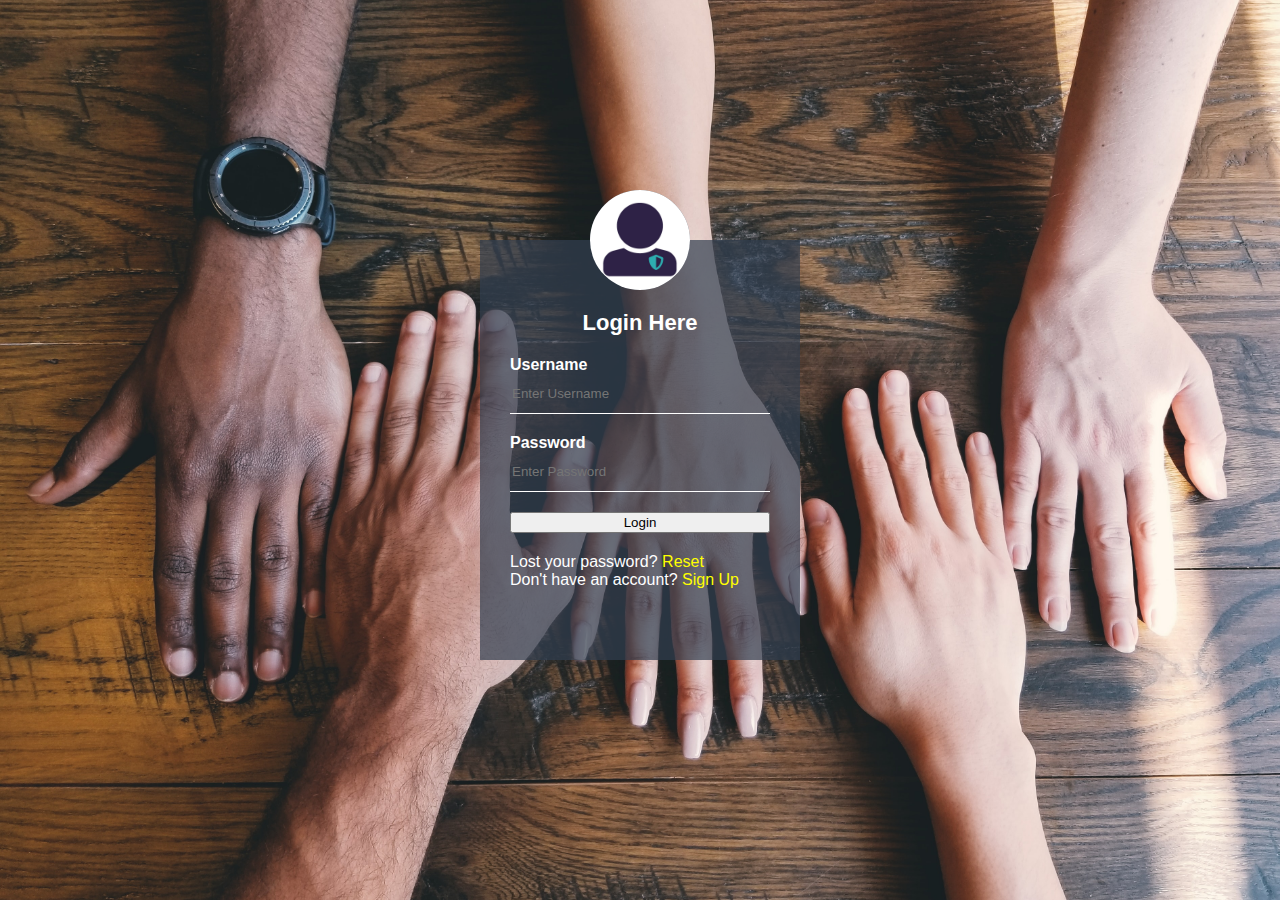
==== index.html @ 5cddb18e "Initial commit" ====
<html>

	<head>
		
		<title>Login Form Desing</title>
		<link rel="stylesheet" type="text/css" href="style.css">
		<body>
			<div class="loginbox">
				<img src="LoginImage.jpg" class="LoginImage">
				<h1>Login Here</h1>
				<form>
					<p>Username</p>
					<input type="text" name="" placeholder="Enter Username">
					<p>Password</p>
					<input type="password" name="" placeholder="Enter Password">
					<input type="submit" name="" value="Login">
					Lost your password?<a href="#">&nbsp;Reset</a><br>
					Don't have an account?<a href="#">&nbsp;Sign Up</a>
				</form>
			

		</div></body>
	</head>
---- style.css ----
body{
	margin: 0;
	padding: 0;
	background: url(clay-banks-LjqARJaJotc-unsplash.jpg);
	background-size: cover;
	background-position: center;
	font-family: sans-serif;
}
.loginbox{
	width: 320px;
	height: 420px;
	background: rgba(50,62,80,0.7);
	color: #fff;
	top: 50%;
	left: 50%;
	position: absolute;
	transform: translate(-50%,-50%);
	box-sizing: border-box;
	padding: 70px 30px;
}
.LoginImage{
	width: 100px;
	height: 100px;
	background: rgba(50,62,80,0.7);
	border-radius: 50%;
	position: absolute;
	top: -50px;
	left: calc(50% - 50px);
	
}
h1{
	margin: 0;
	padding: 0 0 20px;
	text-align: center;
	font-size: 22px;
}
.loginbox p{
	margin: 0;
	padding: 0;
	font-weight: bold;

}
.loginbox input{
	width: 100%;
	margin-bottom: 20px;

}
.loginbox input[type="text"], input[type="password"]
{
	border: none;
	border-bottom: 1px solid #fff;
	background: transparent;
	outline: none;
	height: 40px;
}
.loginbox input[type="submit"]:hover
{
	color: #fff;
	background-color: black;
}
a{
	color: yellow;
	text-decoration: blink;
}
a.hover{
	color: skyblue;
}
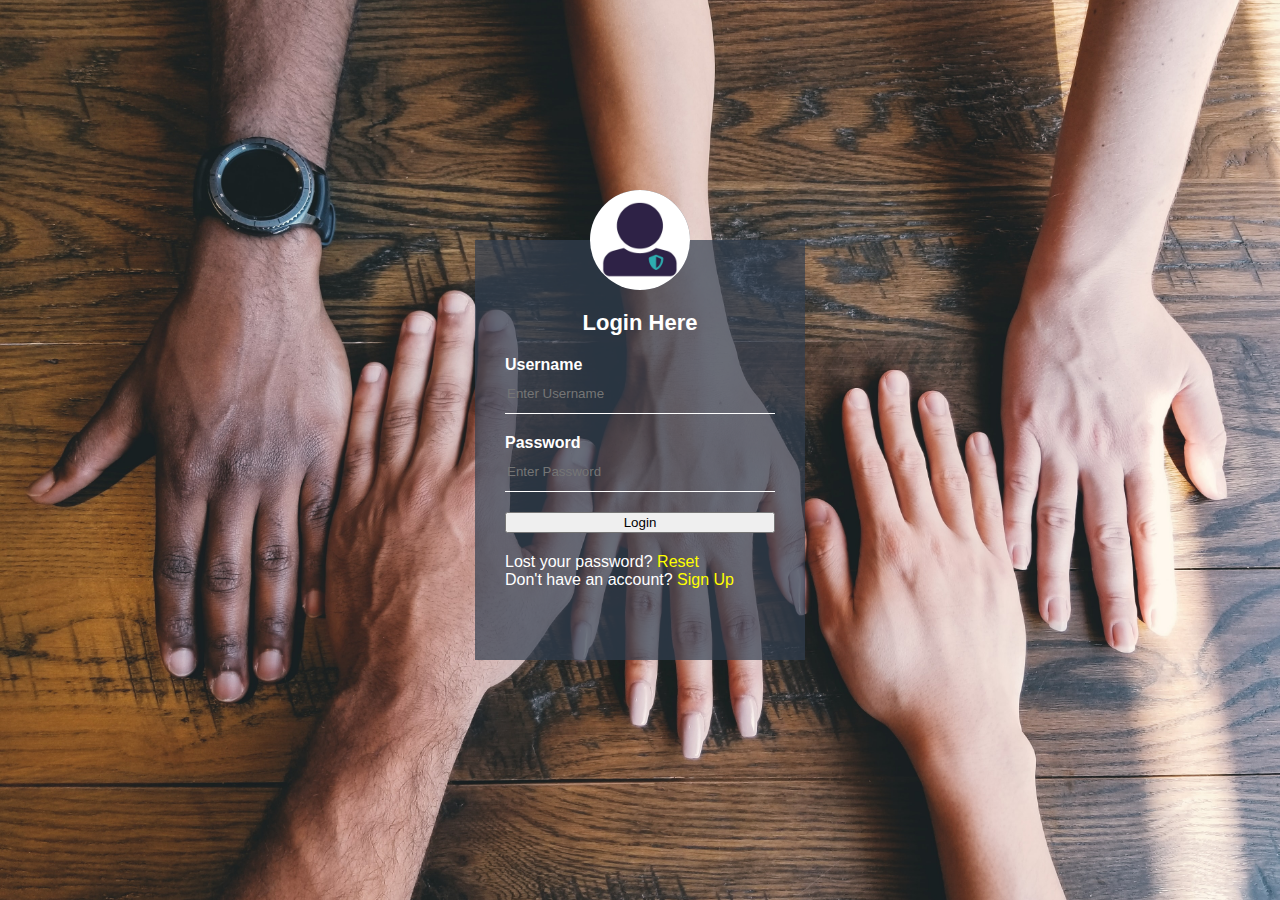
==== commit 80a5ba18: "second commit" ====
--- a/index.html
+++ b/index.html
@@ -2,7 +2,7 @@
 
 	<head>
 		
-		<title>Login Form Desing</title>
+		<title>Login Form Designing</title>
 		<link rel="stylesheet" type="text/css" href="style.css">
 		<body>
 			<div class="loginbox">
--- a/style.css
+++ b/style.css
@@ -7,7 +7,7 @@
 	font-family: sans-serif;
 }
 .loginbox{
-	width: 320px;
+	width: 330px;
 	height: 420px;
 	background: rgba(50,62,80,0.7);
 	color: #fff;
